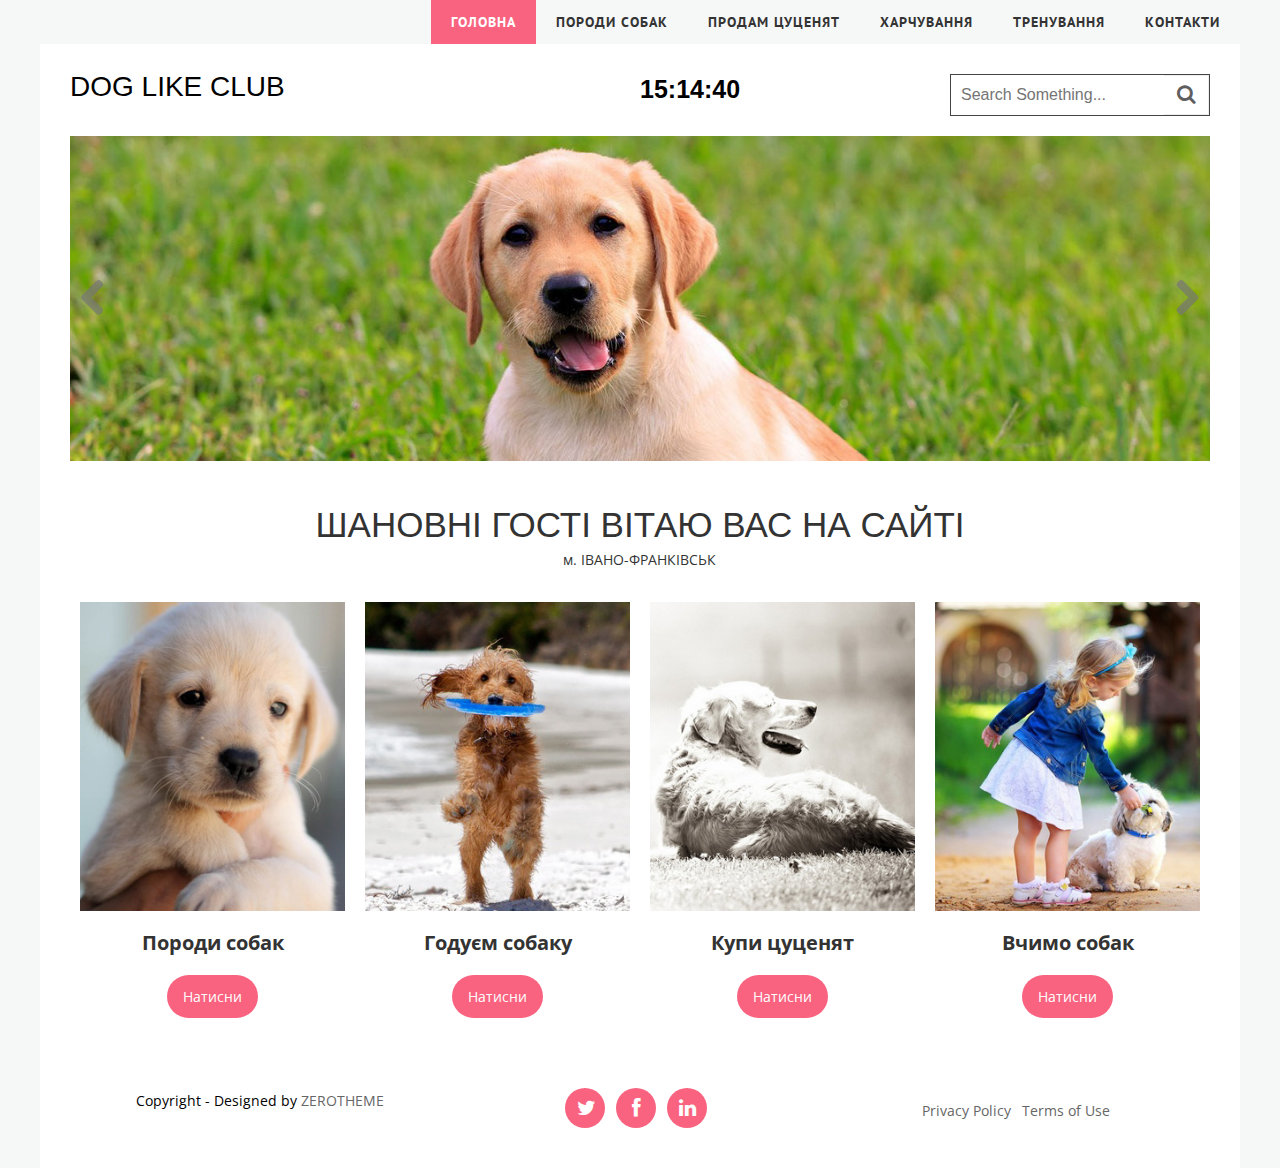
==== index.html @ 4ba50c66 "Site Dog Like Club" ====
<!DOCTYPE html>
<html lang="en">
	<head>
		<!-- Basic Page Needs
	================================================== -->
		<meta charset="utf-8">
		<title>Dog like club</title>
		<meta name="description" content="Free Responsive Html5 Css3 Templates | zerotheme.com">
		<meta name="author" content="www.zerotheme.com">	
		<!-- Mobile Specific Metas
		================================================== -->
		<meta name="viewport" content="width=device-width, initial-scale=1, maximum-scale=1">    
		<!-- CSS
		================================================== -->
		<link rel="stylesheet" href="css/zerogrid.css">
		<link rel="stylesheet" href="css/style.css">
		<link rel="stylesheet" href="css/lightbox.css">
		<link rel="stylesheet" href="css/My_style.css">	
		<!-- Custom Fonts -->
		<link href="font-awesome/css/font-awesome.min.css" rel="stylesheet" type="text/css">	
		<link rel="stylesheet" href="css/menu.css">
		<script src="js/jquery1111.min.js" type="text/javascript"></script>
		<script src="js/script.js"></script>	
		<!-- Owl Carousel Assets -->
		<link href="owl-carousel/owl.carousel.css" rel="stylesheet">	
	</head>
	<body>
		<div class="wrap-body">
			<div class="header">
				<div id='cssmenu' class="align-right">
					<ul>
					<li class="active"><a href='index.html'><span>Головна</span></a></li>			   
					<li><a href='dogs.html'><span>Породи собак</span></a></li>
					<li><a href='selling.html'><span>Продам цуценят</span></a></li>
					<li><a href='eating.html'><span>Харчування</span></a></li>
					<li><a href='training.html'><span>Тренування</span></a></li>
					<li class='last'><a href='contact.html'><span>Контакти</span></a></li>
					</ul>
				</div>
			</div>
				<!--////////////////////////////////////Container-->
			<section id="container">
				<div class="wrap-container">
					<section class="content-box box-1">
						<div class="zerogrid">
							<div class="wrap-box"><!--Start Box-->
								<div class="row">
									<div class="">
										<div class="row">
											<div class="col-1-2">
												Dog like club
											</div>										
											<div class="col-1-2">
												<div id="clock"> This should be a clock!</div>
												<script type="text/javascript" src="js/clock.js"></script>
												</script>
												<form id="form-container" action="" class="f-right">
													<!--<input type="submit" id="searchsubmit" value="" />-->
													<a class="search-submit-button" href="javascript:void(0)">
														<i class="fa fa-search"></i>
													</a>
													<div id="searchtext">
														<input type="text" id="s" name="s" placeholder="Search Something...">
													</div>
												</form>
											</div>
										</div>
									</div>
									<div id="owl-slide" class="owl-carousel">
										<div class="item">
											<img src="images/slider-1.jpg" />
										</div>
										<div class="item">
											<img src="images/slider-2.jpg" />
										</div>
									</div>
								</div>
							</div>
						</div>
					</section>
					<!-----------------content-box-2-------------------->

					<!-----------------content-box-3-------------------->
					<section class="content-box boxstyle-1 box-3">
						<div class="zerogrid">
							<div class="row wrap-box"><!--Start Box-->
								<div class="header t-center">
									<div class="wrapper">
										<h2 class="gosti">Шановні гості вітаю вас на сайті</h2>
										<span>м. ІВАНО-ФРАНКІВСЬК</span>
									</div>
								</div>	
								<div class="row">
									<div class="col-1-4">
										<div class="wrap-col post">
											<div class="item-container">
												<div class="item-caption">
													<div class="item-caption-inner">
														<div class="item-caption-inner1">
															<a class="example-image-link" href="images/portfolio-1.jpg" data-lightbox="example-set" data-title="Click the right half of the image to move forward.">
																<i class="fa fa-search"></i>
															</a>
														</div>
													</div>
												</div>
												<img src="images/portfolio-1-thumb.jpg" alt=""/>
											</div>
											<h3>Породи собак</h3>
											
											<a class="button" href="dogs.html">Натисни</a>
										</div>
									</div>
									<div class="col-1-4">
										<div class="wrap-col post">
											<div class="item-container">
												<div class="item-caption">
													<div class="item-caption-inner">
														<div class="item-caption-inner1">
															<a class="example-image-link" href="images/portfolio-2.jpg" data-lightbox="example-set" data-title="Click the right half of the image to move forward.">
																<i class="fa fa-search"></i>
															</a>
														</div>
													</div>
												</div>
												<img src="images/portfolio-2-thumb.jpg" alt=""/>
											</div>
											<h3>Годуєм собаку</h3>
											
											<a class="button" href="eating.html">Натисни</a>
										</div>
									</div>
									<div class="col-1-4">
										<div class="wrap-col post">
											<div class="item-container">
												<div class="item-caption">
													<div class="item-caption-inner">
														<div class="item-caption-inner1">
															<a class="example-image-link" href="images/portfolio-3.jpg" data-lightbox="example-set" data-title="Click the right half of the image to move forward.">
																<i class="fa fa-search"></i>
															</a>
														</div>
													</div>
												</div>
												<img src="images/portfolio-3-thumb.jpg" alt=""/>
											</div>
											<h3>Купи цуценят</h3>
											
											<a class="button" href="selling.html">Натисни</a>
										</div>
									</div>
									<div class="col-1-4">
										<div class="wrap-col post">
											<div class="item-container">
												<div class="item-caption">
													<div class="item-caption-inner">
														<div class="item-caption-inner1">
															<a class="example-image-link" href="images/portfolio-4.jpg" data-lightbox="example-set" data-title="Click the right half of the image to move forward.">
																<i class="fa fa-search"></i>
															</a>
														</div>
													</div>
												</div>
												<img src="images/portfolio-4-thumb.jpg" alt=""/>
											</div>
											<h3>Вчимо собак</h3>
											
											<a class="button" href="Training.html">Натисни</a>
										</div>
									</div>
								</div>
							</div>
						</div>
					</section>					
							<!-----------------content-box-5-------------------->						
					<!--////////////////////////////////////Footer-->
					<footer>
						<div class="wrap-footer">
							<div class="zerogrid">
								<div class="row">
									<div class="col-1-3">
										<div class="wrap-col">
											<p>Copyright - Designed by <a href="https://www.zerotheme.com">ZEROTHEME</a></p>
										</div>
									</div>
									<div class="col-1-3">
										<div class="wrap-col">
											<ul class="social-buttons">
												<li><a href="https://twitter.com/"><i class="fa fa-twitter"></i></a>
												</li>
												<li><a href="https://www.facebook.com/"><i class="fa fa-facebook"></i></a>
												</li>
												<li><a href="https://www.linkedin.com/"><i class="fa fa-linkedin"></i></a>
												</li>
											</ul>
										</div>
									</div>
									<div class="col-1-3">
										<div class="wrap-col">
											<ul class="quick-link">
												<li><a href="#">Privacy Policy</a></li>
												<li><a href="#">Terms of Use</a></li>
											</ul>
										</div>
									</div>
								</div>
							</div>
						</div>
					</footer>
				</div>	
			</section>
			<script src="js/lightbox-plus-jquery.min.js"></script>
			<!-- carousel -->
			<script src="owl-carousel/owl.carousel.js"></script>
			<script>
			$(document).ready(function() {
			$("#owl-slide").owlCarousel({
				autoPlay: 3000,
				items : 1,
				itemsDesktop : [1199,1],
				itemsDesktopSmall : [979,1],
				itemsTablet : [768, 1],
				itemsMobile : [479, 1],
				navigation: true,
				navigationText: ['<i class="fa fa-chevron-left fa-5x"></i>', '<i class="fa fa-chevron-right fa-5x"></i>'],
				pagination: false
			});
			});
			</script>		
		</div>
	</body>
</html>
---- css/zerogrid.css ----
/*
Zerotheme.com | Free Html5 Responsive Templates
Zerogrid - A Single Grid System for Responsive Design
Author: Kimmy
Version : 3.0
Author URI: https://www.zerotheme.com/
*/
/* -------------------------------------------- */
/* ------------------Grid System--------------- */ 
.zerogrid{ width: 100%; position: relative; margin: 0 auto; padding: 0px;}
.zerogrid:after { content: "\0020"; display: block; height: 0; clear: both; visibility: hidden; }

.zerogrid .f-right{float: right!important;}
.zerogrid .f-left{float: left!important;}

.zerogrid .row{}
.zerogrid .row:before,.row:after { content: '\0020'; display: block; overflow: hidden; visibility: hidden; width: 0; height: 0; }
.zerogrid .row:after{clear: both; }
.zerogrid .row{zoom: 1;}

.zerogrid .wrap-col{margin:10px;}

.zerogrid .col-1-2, .zerogrid .col-1-3, .zerogrid .col-2-3, .zerogrid .col-1-4, .zerogrid .col-2-4, .zerogrid .col-3-4, .zerogrid .col-1-5, .zerogrid .col-2-5, .zerogrid .col-3-5, .zerogrid .col-4-5, .zerogrid .col-1-6, .zerogrid .col-2-6, .zerogrid .col-3-6, .zerogrid .col-4-6, .zerogrid .col-5-6{float:left; display: inline-block;}

.zerogrid .col-full{width:100%;}

.zerogrid .col-1-2,.zerogrid .col-1-2-fixed{width:50%;}
.zerogrid .offset-1-2{margin-left: 50%;}

.zerogrid .col-1-3,.zerogrid .col-1-3-fixed{width:33.33%;}
.zerogrid .col-2-3,.zerogrid .col-2-3-fixed{width:66.66%;}
.zerogrid .offset-1-3{margin-left: 33.33%;}
.zerogrid .offset-2-3{margin-left: 66.66%;}

.zerogrid .col-1-4,.zerogrid .col-1-4-fixed{width:25%;}
.zerogrid .col-2-4,.zerogrid .col-2-4-fixed{width:50%;}
.zerogrid .col-3-4,.zerogrid .col-3-4-fixed{width:75%;}
.zerogrid .offset-1-4{margin-left: 25%;}
.zerogrid .offset-2-4{margin-left: 50%;}
.zerogrid .offset-3-4{margin-left: 75%;}

.zerogrid .col-1-5,.zerogrid .col-1-5-fixed{width:20%;}
.zerogrid .col-2-5,.zerogrid .col-2-5-fixed{width:40%;}
.zerogrid .col-3-5,.zerogrid .col-3-5-fixed{width:60%;}
.zerogrid .col-4-5,.zerogrid .col-4-5-fixed{width:80%;}
.zerogrid .offset-1-5{margin-left: 20%;}
.zerogrid .offset-2-5{margin-left: 40%;}
.zerogrid .offset-3-5{margin-left: 60%;}
.zerogrid .offset-4-5{margin-left: 80%;}

.zerogrid .col-1-6,.zerogrid .col-1-6-fixed{width:16.66%;}
.zerogrid .col-2-6,.zerogrid .col-2-6-fixed{width:33.33%;}
.zerogrid .col-3-6,.zerogrid .col-3-6-fixed{width:50%;}
.zerogrid .col-4-6,.zerogrid .col-4-6-fixed{width:66.66%;}
.zerogrid .col-5-6,.zerogrid .col-5-6-fixed{width:83.33%;}
.zerogrid .offset-1-6{margin-left: 16.66%;}
.zerogrid .offset-2-6{margin-left: 33.33%;}
.zerogrid .offset-3-6{margin-left: 50%;}
.zerogrid .offset-4-6{margin-left: 66.66%;}
.zerogrid .offset-5-6{margin-left: 83.33%;}

@media only screen and (min-width: 960px) and (max-width: 1199px) {
	
}

@media only screen and (min-width: 768px) and (max-width: 959px) {
	
}

@media only screen and (max-width: 767px) {
	.zerogrid, .zerogrid .col-1-2, .zerogrid .col-1-3, .zerogrid .col-2-3, .zerogrid .col-1-4, .zerogrid .col-2-4, .zerogrid .col-3-4, .zerogrid .col-1-5, .zerogrid .col-2-5, .zerogrid .col-3-5, .zerogrid .col-4-5, .zerogrid .col-1-6, .zerogrid .col-2-6, .zerogrid .col-3-6, .zerogrid .col-4-6, .zerogrid .col-5-6{width:100%;}
	
	.zerogrid .offset-1-2, .zerogrid .offset-1-3, .zerogrid .offset-2-3, .zerogrid .offset-1-4, .zerogrid .offset-2-4, .zerogrid .offset-3-4, .zerogrid .offset-1-5, .zerogrid .offset-2-5, .zerogrid .offset-3-5, .zerogrid .offset-4-5, .zerogrid .offset-1-6, .zerogrid .offset-2-6, .zerogrid .offset-3-6, .zerogrid .offset-4-6, .zerogrid .offset-5-6{margin-left:0;}
}
---- css/style.css ----
/*
Zerotheme.com | Free Html5 Responsive Templates
Author URI: https://www.zerotheme.com/
*/
@import url(https://fonts.googleapis.com/css?family=Fredericka+the+Great);
@import url(https://fonts.googleapis.com/css?family=Open+Sans);
@import url(https://fonts.googleapis.com/css?family=Lato);
/* ---------------------------------------------------------------------------- */
/* ------------------------------------Reset----------------------------------- */
/* ---------------------------------------------------------------------------- */
a,abbr,acronym,address,applet,article,aside,audio,b,blockquote,big,body,center,canvas,caption,cite,code,command,datalist,dd,del,details,dfn,dl,div,dt,em,embed,fieldset,figcaption,figure,font,footer,form,h1,h2,h3,h4,h5,h6,header,hgroup,html,i,iframe,img,ins,kbd,keygen,label,legend,li,meter,nav,object,ol,output,p,pre,progress,q,s,samp,section,small,span,source,strike,strong,sub,sup,table,tbody,tfoot,thead,th,tr,tdvideo,tt,u,ul,var{background:transparent;border:0 none;font-size:100%;margin:0;padding:0;border:0;outline:0;vertical-align:top;}ol, ul {list-style:none;}blockquote, q {quotes:none;}table, table td {padding:0;border:none;border-collapse:collapse;}img {vertical-align:top;}embed {vertical-align:top;}
article, aside, audio, canvas, command, datalist, details, embed, figcaption, figure, footer, header, hgroup, keygen, meter, nav, output, progress, section, source, video {display:block;}
mark, rp, rt, ruby, summary, time {display:inline;}
input, textarea {border:0; padding:0; margin:0; outline: 0;}
iframe {border:0; margin:0; padding:0;}
input, textarea, select {margin:0; padding:0px;}


/* ---------------------------------------------------------------------------- */
/* ---------------------------------------------------------------------------- */
/* ---------------------------------------------------------------------------- */
* {
  -webkit-box-sizing: border-box;
     -moz-box-sizing: border-box;
          box-sizing: border-box;
}


/* ---------------------------------------------------------------------------- */
/* ---------------------------------------------------------------------------- */
/* ---------------------------------------------------------------------------- */

html { -webkit-text-size-adjust: none;}
.video embed,.video object,.video iframe { width: 100%;  height: auto;}
img{max-width:100%;	height: auto;width: auto\9; /* ie8 */}

a{color: #4C4C4C;text-decoration: none;}
a:hover {opacity: 0.9; text-decoration: none;}

h1, h2 	{font-size: 25px;line-height: 30px;}
h3, h4	{font-size: 20px;line-height: 20px;}
h5, h6	{font-size: 16px;line-height: 16px;}
h1, h2, h3, h4, h5, h6{line-height: 1.2}

p{margin: 10px 0;}

.t-center{text-align: center;}
.t-left{text-align: left;}
.t-right{text-align: right;}
.f-right{float: right;}
.f-left{float: left;}

.post{}
.post:after, .post:before, article:after, article:before, section:after, section:before{clear: both; content: '\0020'; display: block; visibility: hidden; width: 0; height: 0;}

.clear{content: "\0020"; display: block; height: 0; clear: both; visibility: hidden; }
.clearfix:after, .clearfix:before{clear: both; content: '\0020'; display: block; visibility: hidden; width: 0; height: 0;}


/* --Line-- */
.line{border-bottom: 1px solid #ddd;width: 100%;margin: 20px 0 0;}
/* ---------------------------------------------------------------------------- */
/* ------------------------------------Html-Body------------------------------- */
/* ---------------------------------------------------------------------------- */
html, body {width:100%; padding:0; margin:0;}
body {font: 14px/25px Arial, Helvetica, sans-serif;font-family: 'Open Sans', sans-serif;background:#F6F8F7;padding:0 40px ;}
body .wrap-body{}

/* ---------------------------------------------------------------------------- */
/* -------------------------------------Header--------------------------------- */
/* ---------------------------------------------------------------------------- */
header{text-align: center;}

/* ---------------------------------------------------------------------------- */
/* -------------------------------------Container------------------------------ */
/* ---------------------------------------------------------------------------- */
#container {}
#container .wrap-container{background: #ffffff;padding: 20px;}

/* ---content-box--- */
.content-box {}
.content-box .wrap-box {padding: 10px; position: relative;}
.content-box .header {margin-bottom: 20px;}
.content-box .header h2{font-size: 35px; margin: 0; line-height: 45px;}
.content-box .header .wrapper{ display: inline-block;}

.content-box.boxstyle-1{background:#fff; color: #333;}
.content-box.boxstyle-2{background:#F4F3F3;}

.content-box.box-1 {}

.content-box.box-2 {}
.portfolio-box {display: block;position: relative;margin: 0 auto;}
.portfolio-box .portfolio-box-caption {display: block;position: absolute;bottom: 0;width: 100%;height: 100%;max-height:370px;max-width:370px;text-align: center;color: #fff;opacity: 0;background: rgba(0, 0, 0,.6);-webkit-transition: all .35s;-moz-transition: all .35s;transition: all .35s;}
.portfolio-box .portfolio-box-caption .portfolio-box-caption-content {position: absolute;top: 50%;width: 100%;text-align: center;transform: translateY(-50%);}
.portfolio-box .portfolio-box-caption .portfolio-box-caption-content .project-category,
.portfolio-box .portfolio-box-caption .portfolio-box-caption-content .project-name {padding: 0 15px;font-family: 'Open Sans','Helvetica Neue',Arial,sans-serif;}
.portfolio-box .portfolio-box-caption .portfolio-box-caption-content .project-category {text-transform: uppercase;font-size: 14px;font-weight: 600;}
.portfolio-box .portfolio-box-caption .portfolio-box-caption-content .project-name {font-size: 18px;}
.portfolio-box:hover .portfolio-box-caption {opacity: 1;}

@media(min-width:768px) {
    .portfolio-box .portfolio-box-caption .portfolio-box-caption-content .project-category {
        font-size: 16px;
    }

    .portfolio-box .portfolio-box-caption .portfolio-box-caption-content .project-name {
        font-size: 22px;
    }
}

.content-box.box-3 {}
.content-box.box-3 .post{text-align: center;margin: 20px inherit; }
.content-box.box-3 img{}

.content-box.box-5 {}
.content-box.box-5  .extra img{ height: 150px;width: 100%;max-width: 243px;}
.content-box.box-5  .extra {margin-bottom: 30px;}
.content-box.box-5  .post h3, .extra h4{margin: 10px 0 15px 0;line-height: 1.2;}
.content-box.box-5  .post h3, .extra h4{margin: 10px 0 15px 0;line-height: 1.2;}
.content-box.box-5  .info {}
.content-box.box-5  .r-slidebar{}
.content-box.box-5  .r-slidebar a{margin-bottom: 20px;display: block;}
.content-box.box-5  .r-slidebar h5{margin-bottom: 30px;font-size: 20px;}
.content-box.box-5  .r-slidebar .post{margin-bottom: 30px; padding: 35px;background: #FAFAFA}
.content-box.box-5  .r-slidebar .post:last-child {border-bottom: none;}

/* ---MainContent-Article--- */
#main-content{}
#main-content .wrap-content{padding: 0px 0px 50px;}

article{display: inline-block;padding: 0 30px 30px;margin-bottom: 30px;}
article:last-child{border-bottom: none;padding-bottom: 0;}
article:after, article:before{clear: both; content: '\0020'; display: block; visibility: hidden; width: 0; height: 0;}
article .art-header{margin-bottom: 25px;}
article .art-header h3{font-size: 24px;margin-bottom: 10px;color: #222;}

article .art-content a{ color: #FE9B13;font-weight: bold;}
article .art-content a:hover{ color: #000;}
article .art-content blockquote {border-left: 3px solid #1c7791;font-size: 18px;margin: 0 50px;font-style: italic;color: #666;padding-left: 20px;}
article .art-content ol {float: left;text-align: justify;margin: 10px 50px;font-size: 16px;list-style-type: circle;}

article .entry-title {text-align: center;background: url(../images/banner.jpg) no-repeat center center;min-height: 250px;padding-top: 100px;}
article  h1.entry-title{line-height: 1.2;font-size: 40px;color: #fff;}
article .info{color: #222;font-weight: bold;}
article .info a{ color: #BE0A0A;}
article .info a:hover{ text-decoration: underline;}

article img{}

/* ---Sidebar-Widget--- */
#sidebar{}
#sidebar .wrap-sidebar{margin:20px 0px 20px 20px;}

.widget {margin-bottom: 30px;background-color: #FAFAFA;padding: 35px;}
.widget:after, .widget:before{clear: both; content: '\0020'; display: block; visibility: hidden; width: 0; height: 0;}

.widget .wid-header {}
.widget .wid-header h5{margin-bottom: 30px;font-size: 25px;}
.widget .wid-content{}

.widget.wid-post {}
.widget.wid-post .post{margin-bottom: 20px;}
.widget.wid-post img{}
.widget.wid-post h6{font-size: 22px;color: #212121;}
.widget.wid-post .post p{color: #919191;}
.widget.wid-post .post span{font: 16px/1.2em "Lato",sans-serif;display: block;}
.widget.wid-post .wrapper {vertical-align: middle;text-align: left;line-height: 1.4em;padding-bottom: 7px;margin-top: 22px;display: inline-block;}

/* ---------------------------------------------------------------------------- */
/* -------------------------------------Footer--------------------------------- */
/* ---------------------------------------------------------------------------- */
footer{text-align: center;}

footer .wrap-footer{background-color: transparent;padding: 10px;position: relative;}
footer a{color:#666;}
footer p{margin-top: 20px;}
footer a:hover{text-decoration: underline;}
footer ul li {display: inline-block;margin-right: 7px;}
footer ul.social-buttons {padding-top: 10px;}
footer ul.social-buttons li a{padding: 10px 12px;display: block;width: 40px;height: 40px;border-radius: 50%;font-size: 20px;line-height: 40px;color: #ffffff;background-color: #F96380;transition-duration: 0.3s;}
footer ul.social-buttons li a:hover, ul.social-buttons li a:focus, ul.social-buttons li a:active{background-color: #333333;}
footer ul.quick-link li{margin-top: 20px;}

/* ---------------------------------------------------------------------------- */
/* ------------------------------------Crumbs---------------------------------- */
/* ---------------------------------------------------------------------------- */
.crumbs {background: #FAFAFA;padding:20px 0 20px 30px;margin-bottom: 30px;}
.crumbs ul {list-style: none;display: inline-table;}
.crumbs ul li {display: inline;}
.crumbs ul li a {display: block;float: left;background: #F96380;text-align: center;padding: 7px 30px 8px 40px;position: relative;margin: 0 20px 0 0; font-size: 20px;text-decoration: none;color: #fff;}

.crumbs ul li a:after {content: "";  border-top: 20px solid transparent;border-bottom: 20px solid transparent;border-left: 20px solid #F96380;position: absolute; right: -20px; top: 0;z-index: 1;}
.crumbs ul li a:before {content: "";  border-top: 20px solid transparent;border-bottom: 20px solid transparent;border-left: 20px solid #fafafa;position: absolute; left: 0; top: 0;}
.crumbs ul li:first-child a {border-top-left-radius: 6px; border-bottom-left-radius: 6px;}
.crumbs ul li:first-child a:before {display: none; }
.crumbs ul li:last-child a {padding-right: 50px;border-top-right-radius: 6px; border-bottom-right-radius: 6px;}
.crumbs ul li:last-child a:after {display: none; }		
.crumbs ul li a:hover {background: #222;color: #fff;}
.crumbs ul li a:hover:after {border-left-color: #222;}

/* ---------------------------------------------------------------------------- */
/* -------------------------------------Contact-------------------------------- */
/* ---------------------------------------------------------------------------- */
.contact h3{margin-left: 30px;}
#contact_form {padding:0px 25px;}

#ff label {cursor:pointer;margin:5px 0;display:block;font-weight:bold;}

#ff input {display:block;width:100%;border-radius:4px;-webkit-border-radius:4px;-moz-border-radius:4px;color:#000;	border:1px solid #333;padding:13px;margin: 5px 0 25px 0;font-size: 16px;max-height: 45px;}

textarea {display:block;width:100%;height:200px; border-radius:4px;-webkit-border-radius:4px;-moz-border-radius:4px;background-color:#fff; color:#000;	border:1px solid #333;padding:10px;margin: 5px 0 25px 0;}

#ff .sendButton {cursor:pointer;background-color:#333;-webkit-border-radius:20px;-moz-border-radius:20px;border-radius:20px;width:141px;color:#ffffff;display: inline-block;}
#ff .sendButton:hover {opacity: 0.8;}

/* ---------------------------------------------------------------------------- */
/* -------------------------------------Button--------------------------------- */
/* ---------------------------------------------------------------------------- */
a.button{background-color: #F96380;border-radius: 35px; padding: 8px 15px;color: #fff;margin: 20px 0;border: 1px solid transparent;display: inline-block;}
a.button:hover{background-color: #fff;color: #222;border: 1px solid #ccc;}

/* ---------------------------------------------------------------------------- */
/* -------------------------------Zoom-Effect---------------------------------- */
/* ---------------------------------------------------------------------------- */	
.item-container {
	position: relative;
	overflow: hidden;
	display: block;
	text-align: center;
	background-color: #fff;
	vertical-align: top;
	margin-bottom: 20px;
	box-sizing: border-box;
	-moz-box-sizing: border-box;
	-webkit-box-sizing: border-box;
}
.item-container img {
	display: block;
	width: 100%;
	height: auto;
	-webkit-transition: all .5s ease; /* Safari and Chrome */
    -moz-transition: all .5s ease; /* Firefox */
    -ms-transition: all .5s ease; /* IE 9 */
    -o-transition: all .5s ease; /* Opera */
    transition: all .5s ease;
}
.item-container .item-caption {
	position: absolute;
	top: 0;
	right: 0;
	bottom: 0;
	left: 0;
	z-index: 10;
	background: none;
	width: 100%;
	height: 100%;
	padding: 35px 30px;
	-webkit-transition: 0.6s;transition: 0.6s;
	
}
.item-caption:hover{opacity: 0.9;}


.item-caption-inner {
	display: table;
	width: 100%;
	height: 100%;
}
.item-caption-inner1 {
	display: table-cell;
	width: 100%;
	height: 100%;
	vertical-align: middle;
}
.item-container .item-caption i.fa{
	font-size: 40px;
}
.item-container .item-caption h3, .item-container .item-caption span, .item-container .item-caption i.fa{
	display: block;
	text-align: center;
	color: #fff;
	display: none;
}
.item-container .item-caption h3{
	font-size: 35px;
	letter-spacing: 2px;
	margin-bottom : 0;
}
.item-container .item-caption span{
	font-size: 22px;
}
.item-container:hover img {
	-webkit-transform:scale(1.25); /* Safari and Chrome */
    -moz-transform:scale(1.25); /* Firefox */
    -ms-transform:scale(1.25); /* IE 9 */
    -o-transform:scale(1.25); /* Opera */
     transform:scale(1.25);
}
.item-container:hover .item-caption {
	background: rgba(0, 0, 0, 0.5);
}
.item-container:hover .item-caption h3, .item-container:hover .item-caption span, .item-container:hover .item-caption i.fa{
	display: inline-block;
}

/* ---------------------------------------------------------------------------- */
/* -------------------------------------Search--------------------------------- */
/* ---------------------------------------------------------------------------- */
#searchtext input {
	background: none repeat scroll 0 0 #fff;
	
	color: #5e5e5e;
	display: block;
	font-family: arial, sans-serif;
	font-size: inherit;
	padding: 10px;
	width: 100%;
	box-sizing: border-box;
	font-size: 16px;
	margin: 0;
	height: 40px;
}
#form-container{max-width: 260px;text-align: left; margin: 0 auto 20px;border: 1px solid #444;display: block;}
#searchtext {
	overflow: hidden;
}

a.search-submit-button {
	background: none repeat scroll 0 0 #fff;
	border-bottom: 1px solid #eeeeee;
	border-right: 1px solid #eeeeee;
	border-top: 1px solid #eeeeee;
	color: #5e5e5e !important;
	display: block;
	float: right;
	font-family: inherit;
	font-size: 20px;
	padding: 8px 10px;
	text-align: center;
	width: 45px;
	box-sizing: border-box;
	height: 40px;
}

/* ---------------------------------------------------------------------------- */
/* ----------------------------------Carousel---------------------------------- */
/* ---------------------------------------------------------------------------- */
.owl-controls .owl-buttons div {
	position: absolute;
	color:#777;
	opacity: 0.7;
}
.owl-carousel:hover .owl-buttons div {
	color:#fff;
}
.owl-controls .owl-buttons .owl-prev {
	left: 10px;
	top: 50%;
}
.owl-controls .owl-buttons .owl-next {
	right: 10px;
	top: 50%;
}
.owl-carousel{
	margin-bottom: 20px;
}
.owl-carousel .owl-buttons div i {
	font-size: 40px;
	margin: -20px 0 0;
}
/* ---------------------------------------------------------------------------- */
/* --------------------------------Google-Map---------------------------------- */
/* ---------------------------------------------------------------------------- */
.maps iframe{
    pointer-events: none;
}
---- css/My_style.css ----
/*index.html*/
.col-1-2, .color-yellow, .gosti{
	text-transform: uppercase;
	font-size: 2em;
	font-family: Arial;
	font-weight: 500;
}
/*contact.html*/
.contact{
	padding-top: 12px;
}
#clock{
	float: left;
}
/*Training and eating and selling*/
.text{
	text-align: justify;
}
.center, .text>h3{
	text-align: center;
}
.text p{
	text-indent: 24px;
}
.text ul{
	padding-left: 24px;
	list-style-type: circle;
}
/*dogs.html*/
.dogs{
	
	display: flex;
	flex-wrap: wrap;
	

}
.dog img{
	margin: 0 auto;
	display: block;
	width: 120px;
	height: 120px;
}
.dog span{
	display: block;
	height: 60px;
	text-align: center;
}
.dogs .dog{
	margin: 0 auto;
	width: 150px;
	height: 180px;
}
/*Form_poster*/
.my_form{
	width: 500px;
	margin: 0 auto;
	font-size: 1em;
	font-family: Arial;
	
}
.fieldset p{
	display: flex;
	flex-direction: column;
}
input[type="submit"]{
	width: 141px;
	height: 41px;
	border-radius: 50%;
	background-color: #5DD0D7;
	margin: 0 auto;
	display: block;
	font-weight: 500;
	font-size: 1em;
}
input[type="submit"]:hover, input[type="file"]:hover, input[type="file"]{
	outline: none;
}
.my_form input[type=text], input[type=email], input[type=tel] {
    width: 100%;
    padding: 12px 20px;
    margin: 8px 0;
    display: inline-block;
    border: 1px solid #ccc;
    border-radius: 4px;
    box-sizing: border-box;
}
.fieldset input[type=text]:focus, input[type=email]:focus, input[type=tel]:focus {
    background-color: lightblue;
}
.my_form textarea {
    width: 100%;
    height: 150px;
    padding: 12px 20px;
    box-sizing: border-box;
    border: 2px solid #ccc;
    border-radius: 4px;
    background-color: #f8f8f8;
    resize: none;
}

@media only screen and (min-width: 767px) and (max-width: 791px){
.col-1-4 h3{
	height: 48px !important;
}	
}
@media only screen and (max-width: 767px){
.col-1-2, .gosti{
	font-size: 1em !important;
	text-transform:none;
}
#owl-slide{
	margin-bottom: 0;
}
.my_form{
	width: 100%;
}	
}
---- css/menu.css ----
@import url(http://fonts.googleapis.com/css?family=PT+Sans:400,700);
#cssmenu {
  background: transparent;
  margin: 0;
  width: auto;
  padding: 0;
  line-height: 1;
  display: block;
  position: relative;
  font-family: 'PT Sans', sans-serif;
  z-index: 9999;
}
#cssmenu ul {
  list-style: none;
  margin: 0;
  padding: 0;
  display: block;
}
#cssmenu ul:after,
#cssmenu:after {
  content: " ";
  display: block;
  font-size: 0;
  height: 0;
  clear: both;
  visibility: hidden;
}
#cssmenu ul li {
  margin: 0;
  padding: 0;
  display: block;
  position: relative;
}
#cssmenu ul li a {
  text-decoration: none;
  display: block;
  margin: 0;
  -webkit-transition: color .2s ease;
  -moz-transition: color .2s ease;
  -ms-transition: color .2s ease;
  -o-transition: color .2s ease;
  transition: color .2s ease;
  -webkit-box-sizing: border-box;
  -moz-box-sizing: border-box;
  box-sizing: border-box;
}
#cssmenu ul li ul {
  position: absolute;
  left: -9999px;
  top: auto;
}
#cssmenu ul li ul li {
  max-height: 0;
  position: absolute;
  -webkit-transition: max-height 0.4s ease-out;
  -moz-transition: max-height 0.4s ease-out;
  -ms-transition: max-height 0.4s ease-out;
  -o-transition: max-height 0.4s ease-out;
  transition: max-height 0.4s ease-out;
  background: #F96380;
}
#cssmenu ul li ul li.has-sub:after {
  display: block;
  position: absolute;
  content: "";
  height: 10px;
  width: 10px;
  border-radius: 5px;
  background: #000000;
  z-index: 1;
  top: 13px;
  right: 15px;
}
#cssmenu.align-right ul li ul li.has-sub:after {
  right: auto;
  left: 15px;
}
#cssmenu ul li ul li.has-sub:before {
  display: block;
  position: absolute;
  content: "";
  height: 0;
  width: 0;
  border: 3px solid transparent;
  border-left-color: #ffffff;
  z-index: 2;
  top: 15px;
  right: 15px;
}
#cssmenu.align-right ul li ul li.has-sub:before {
  right: auto;
  left: 15px;
  border-left-color: transparent;
  border-right-color: #ffffff;
}
#cssmenu ul li ul li a {
  font-size: 14px;
  font-weight: 400;
  text-transform: none;
  color: #fff;
  letter-spacing: 0;
  display: block;
  width: 170px;
  padding: 11px 10px 11px 20px;
}
#cssmenu ul li ul li:hover > a,
#cssmenu ul li ul li.active > a {
  color: #F96380;
  background-color: #fff;
}
#cssmenu ul li ul li:hover:after,
#cssmenu ul li ul li.active:after {
  background: #000;
}
#cssmenu ul li ul li:hover > ul {
  left: 100%;
  top: 0;
}
#cssmenu ul li ul li:hover > ul > li {
  max-height: 72px;
  position: relative;
}
#cssmenu > ul > li {
  float: left;
}
#cssmenu.align-center > ul > li {
  float: none;
  display: inline-block;
}
#cssmenu.align-center > ul {
  text-align: center;
}
#cssmenu.align-center ul ul {
  text-align: left;
}
#cssmenu.align-right > ul {
  float: right;
}
#cssmenu.align-right > ul > li:hover > ul {
  left: auto;
  right: 0;
}
#cssmenu.align-right ul ul li:hover > ul {
  right: 100%;
  left: auto;
}
#cssmenu.align-right ul ul li a {
  text-align: right;
}
#cssmenu > ul > li:after {
  content: "";
  display: block;
  position: absolute;
  width: 100%;
  height: 0;
  top: 0;
  z-index: 0;
  background: #F96380;
  -webkit-transition: height .2s;
  -moz-transition: height .2s;
  -ms-transition: height .2s;
  -o-transition: height .2s;
  transition: height .2s;
}
#cssmenu > ul > li.has-sub > a {
  padding-right: 40px;
}
#cssmenu > ul > li.has-sub > a:after {
  display: block;
  content: "";
  background: #ffffff;
  height: 12px;
  width: 12px;
  position: absolute;
  border-radius: 13px;
  right: 14px;
  top: 16px;
}
#cssmenu > ul > li.has-sub > a:before {
  display: block;
  content: "";
  border: 4px solid transparent;
  border-top-color: #F96380;
  z-index: 2;
  height: 0;
  width: 0;
  position: absolute;
  right: 16px;
  top: 21px;
}
#cssmenu > ul > li > a {
  color: #333;
  padding: 15px 20px;
  font-weight: 700;
  letter-spacing: 1px;
  text-transform: uppercase;
  font-size: 14px;
  z-index: 2;
  position: relative;
}
#cssmenu > ul > li:hover:after,
#cssmenu > ul > li.active:after {
  height: 100%;
}
#cssmenu > ul > li:hover > a,
#cssmenu > ul > li.active > a {
  color: #fff;
}
#cssmenu > ul > li:hover > a:after,
#cssmenu > ul > li.active > a:after {
  background: #000000;
}
#cssmenu > ul > li:hover > a:before,
#cssmenu > ul > li.active > a:before {
  border-top-color: #ffffff;
}
#cssmenu > ul > li:hover > ul {
  left: 0;
}
#cssmenu > ul > li:hover > ul > li {
  max-height: 72px;
  position: relative;
}
#cssmenu #menu-button {
  display: none;
}
#cssmenu > ul > li > a {
  display: block;
}
#cssmenu > ul > li {
  width: auto;
}
#cssmenu > ul > li > ul {
  width: 170px;
  display: block;
}
#cssmenu > ul > li > ul > li {
  width: 170px;
  display: block;
}
@media all and (max-width: 800px), only screen and (-webkit-min-device-pixel-ratio: 2) and (max-width: 1024px), only screen and (min--moz-device-pixel-ratio: 2) and (max-width: 1024px), only screen and (-o-min-device-pixel-ratio: 2/1) and (max-width: 1024px), only screen and (min-device-pixel-ratio: 2) and (max-width: 1024px), only screen and (min-resolution: 192dpi) and (max-width: 1024px), only screen and (min-resolution: 2dppx) and (max-width: 1024px) {
  #cssmenu > ul {
    max-height: 0;
    overflow: hidden;
    -webkit-transition: max-height 0.35s ease-out;
    -moz-transition: max-height 0.35s ease-out;
    -ms-transition: max-height 0.35s ease-out;
    -o-transition: max-height 0.35s ease-out;
    transition: max-height 0.35s ease-out;
  }
  #cssmenu > ul > li > ul {
    width: 100%;
    display: block;
  }
  #cssmenu.align-right ul li a {
    text-align: left;
  }
  #cssmenu > ul > li:hover > a,
  #cssmenu > ul > li.active > a {
	color: #333;
  }
  #cssmenu > ul > li > ul > li {
    width: 100%;
    display: block;
  }
  #cssmenu.align-right ul ul li a {
    text-align: left;
  }
  #cssmenu > ul > li > ul > li > a {
    width: 100%;
    display: block;
  }
  #cssmenu ul li ul li a {
    width: 100%;
  }
  #cssmenu.align-center > ul {
    text-align: left;
  }
  #cssmenu.align-center > ul > li {
    display: block;
  }
  #cssmenu > ul.open {
    max-height: 1000px;
    border-top: 1px solid rgba(110, 110, 110, 0.25);
  }
  #cssmenu ul {
    width: 100%;
  }
  #cssmenu ul > li {
    float: none;
    width: 100%;
  }
  #cssmenu ul li a {
    -webkit-box-sizing: border-box;
    -moz-box-sizing: border-box;
    box-sizing: border-box;
    width: 100%;
    padding: 12px 20px;
  }
  #cssmenu ul > li:after {
    display: none;
  }
  #cssmenu ul li.has-sub > a:after,
  #cssmenu ul li.has-sub > a:before,
  #cssmenu ul li ul li.has-sub:after,
  #cssmenu ul li ul li.has-sub:before {
    display: none;
  }
  #cssmenu ul li ul,
  #cssmenu ul li ul li ul,
  #cssmenu ul li ul li:hover > ul,
  #cssmenu.align-right ul li ul,
  #cssmenu.align-right ul li ul li ul,
  #cssmenu.align-right ul li ul li:hover > ul {
    left: 0;
    position: relative;
    right: auto;
  }
  #cssmenu ul li ul li,
  #cssmenu ul li:hover > ul > li {
    max-height: 999px;
    position: relative;
    background: none;
  }
  #cssmenu ul li ul li a {
    padding: 8px 20px 8px 35px;
    color: #333;
  }
  #cssmenu ul li ul ul li a {
    padding: 8px 20px 8px 50px;
  }
  #cssmenu ul li ul li:hover > a {
    color: #000000;
  }
  #cssmenu #menu-button {
    display: block;
    -webkit-box-sizing: border-box;
    -moz-box-sizing: border-box;
    box-sizing: border-box;
    width: 100%;
    padding: 15px 20px;
    text-transform: uppercase;
    font-weight: 700;
    font-size: 14px;
    letter-spacing: 1px;
    color: #333;
    cursor: pointer;
  }
  #cssmenu #menu-button:after {
    display: block;
    content: '';
    position: absolute;
    height: 3px;
    width: 22px;
    border-top: 2px solid #333;
    border-bottom: 2px solid #333;
    right: 20px;
    top: 16px;
  }
  #cssmenu #menu-button:before {
    display: block;
    content: '';
    position: absolute;
    height: 3px;
    width: 22px;
    border-top: 2px solid #333;
    right: 20px;
    top: 26px;
  }
}
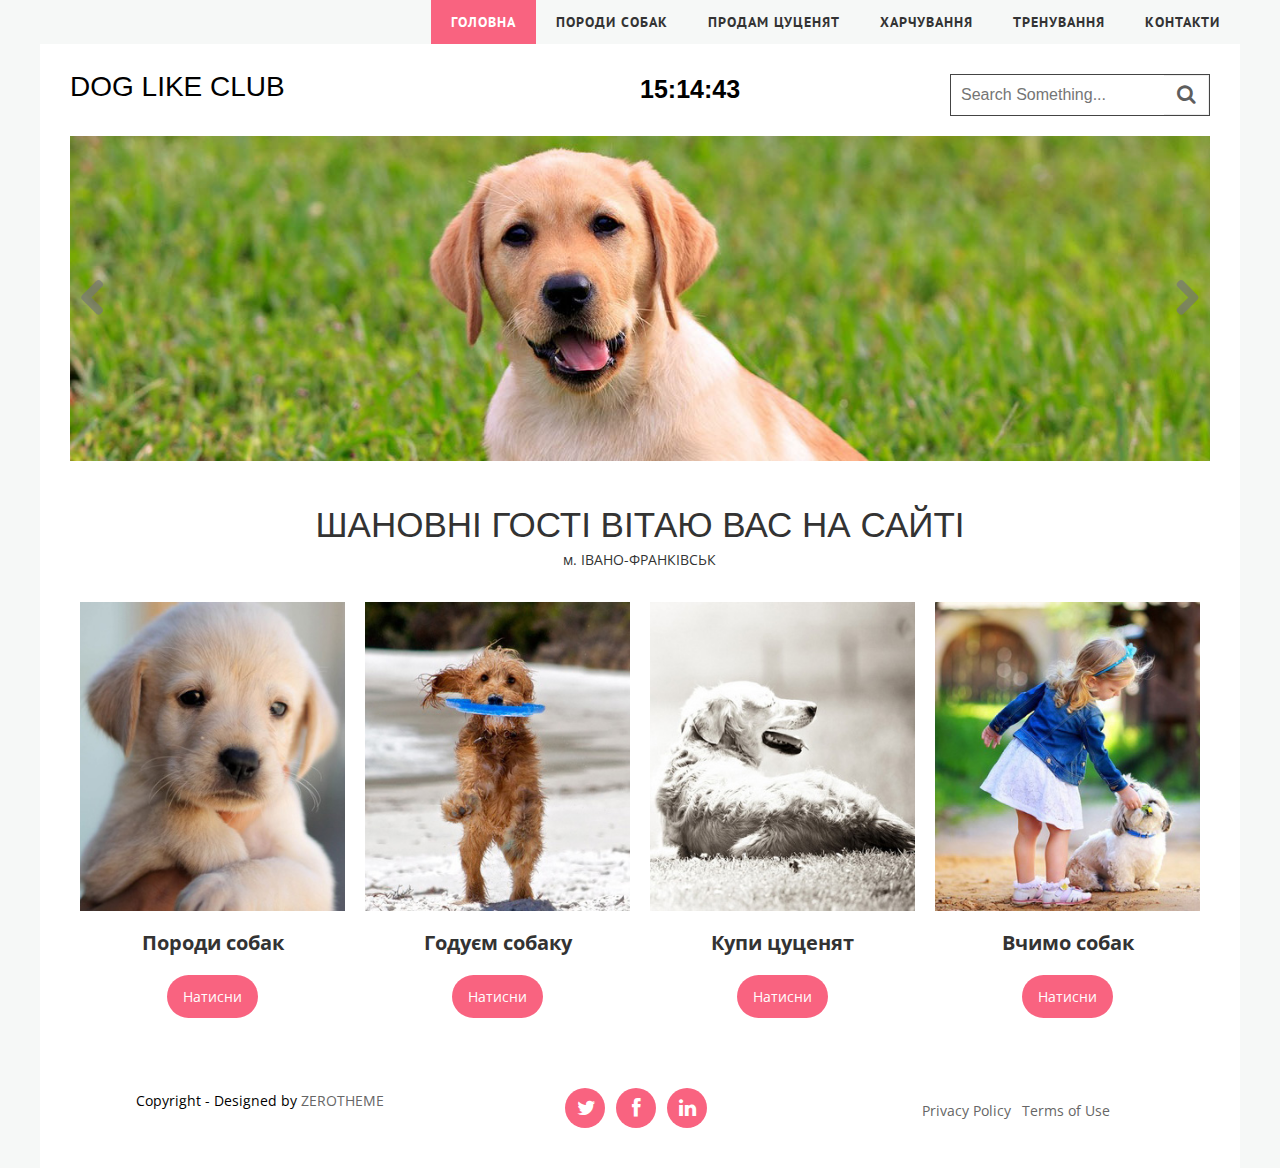
==== commit 0a6ed418: "Delete coment" ====
--- a/index.html
+++ b/index.html
@@ -1,27 +1,19 @@
 <!DOCTYPE html>
 <html lang="en">
-	<head>
-		<!-- Basic Page Needs
-	================================================== -->
+	<head>		
 		<meta charset="utf-8">
 		<title>Dog like club</title>
 		<meta name="description" content="Free Responsive Html5 Css3 Templates | zerotheme.com">
-		<meta name="author" content="www.zerotheme.com">	
-		<!-- Mobile Specific Metas
-		================================================== -->
-		<meta name="viewport" content="width=device-width, initial-scale=1, maximum-scale=1">    
-		<!-- CSS
-		================================================== -->
+		<meta name="author" content="www.zerotheme.com">
+		<meta name="viewport" content="width=device-width, initial-scale=1, maximum-scale=1">
 		<link rel="stylesheet" href="css/zerogrid.css">
 		<link rel="stylesheet" href="css/style.css">
 		<link rel="stylesheet" href="css/lightbox.css">
-		<link rel="stylesheet" href="css/My_style.css">	
-		<!-- Custom Fonts -->
+		<link rel="stylesheet" href="css/My_style.css">			
 		<link href="font-awesome/css/font-awesome.min.css" rel="stylesheet" type="text/css">	
 		<link rel="stylesheet" href="css/menu.css">
 		<script src="js/jquery1111.min.js" type="text/javascript"></script>
-		<script src="js/script.js"></script>	
-		<!-- Owl Carousel Assets -->
+		<script src="js/script.js"></script>		
 		<link href="owl-carousel/owl.carousel.css" rel="stylesheet">	
 	</head>
 	<body>
@@ -37,8 +29,7 @@
 					<li class='last'><a href='contact.html'><span>Контакти</span></a></li>
 					</ul>
 				</div>
-			</div>
-				<!--////////////////////////////////////Container-->
+			</div>				
 			<section id="container">
 				<div class="wrap-container">
 					<section class="content-box box-1">
@@ -77,10 +68,7 @@
 								</div>
 							</div>
 						</div>
-					</section>
-					<!-----------------content-box-2-------------------->
-
-					<!-----------------content-box-3-------------------->
+					</section>					
 					<section class="content-box boxstyle-1 box-3">
 						<div class="zerogrid">
 							<div class="row wrap-box"><!--Start Box-->
@@ -105,8 +93,7 @@
 												</div>
 												<img src="images/portfolio-1-thumb.jpg" alt=""/>
 											</div>
-											<h3>Породи собак</h3>
-											
+											<h3>Породи собак</h3>											
 											<a class="button" href="dogs.html">Натисни</a>
 										</div>
 									</div>
@@ -124,8 +111,7 @@
 												</div>
 												<img src="images/portfolio-2-thumb.jpg" alt=""/>
 											</div>
-											<h3>Годуєм собаку</h3>
-											
+											<h3>Годуєм собаку</h3>											
 											<a class="button" href="eating.html">Натисни</a>
 										</div>
 									</div>
@@ -143,8 +129,7 @@
 												</div>
 												<img src="images/portfolio-3-thumb.jpg" alt=""/>
 											</div>
-											<h3>Купи цуценят</h3>
-											
+											<h3>Купи цуценят</h3>											
 											<a class="button" href="selling.html">Натисни</a>
 										</div>
 									</div>
@@ -162,17 +147,14 @@
 												</div>
 												<img src="images/portfolio-4-thumb.jpg" alt=""/>
 											</div>
-											<h3>Вчимо собак</h3>
-											
+											<h3>Вчимо собак</h3>											
 											<a class="button" href="Training.html">Натисни</a>
 										</div>
 									</div>
 								</div>
 							</div>
 						</div>
-					</section>					
-							<!-----------------content-box-5-------------------->						
-					<!--////////////////////////////////////Footer-->
+					</section>										
 					<footer>
 						<div class="wrap-footer">
 							<div class="zerogrid">
